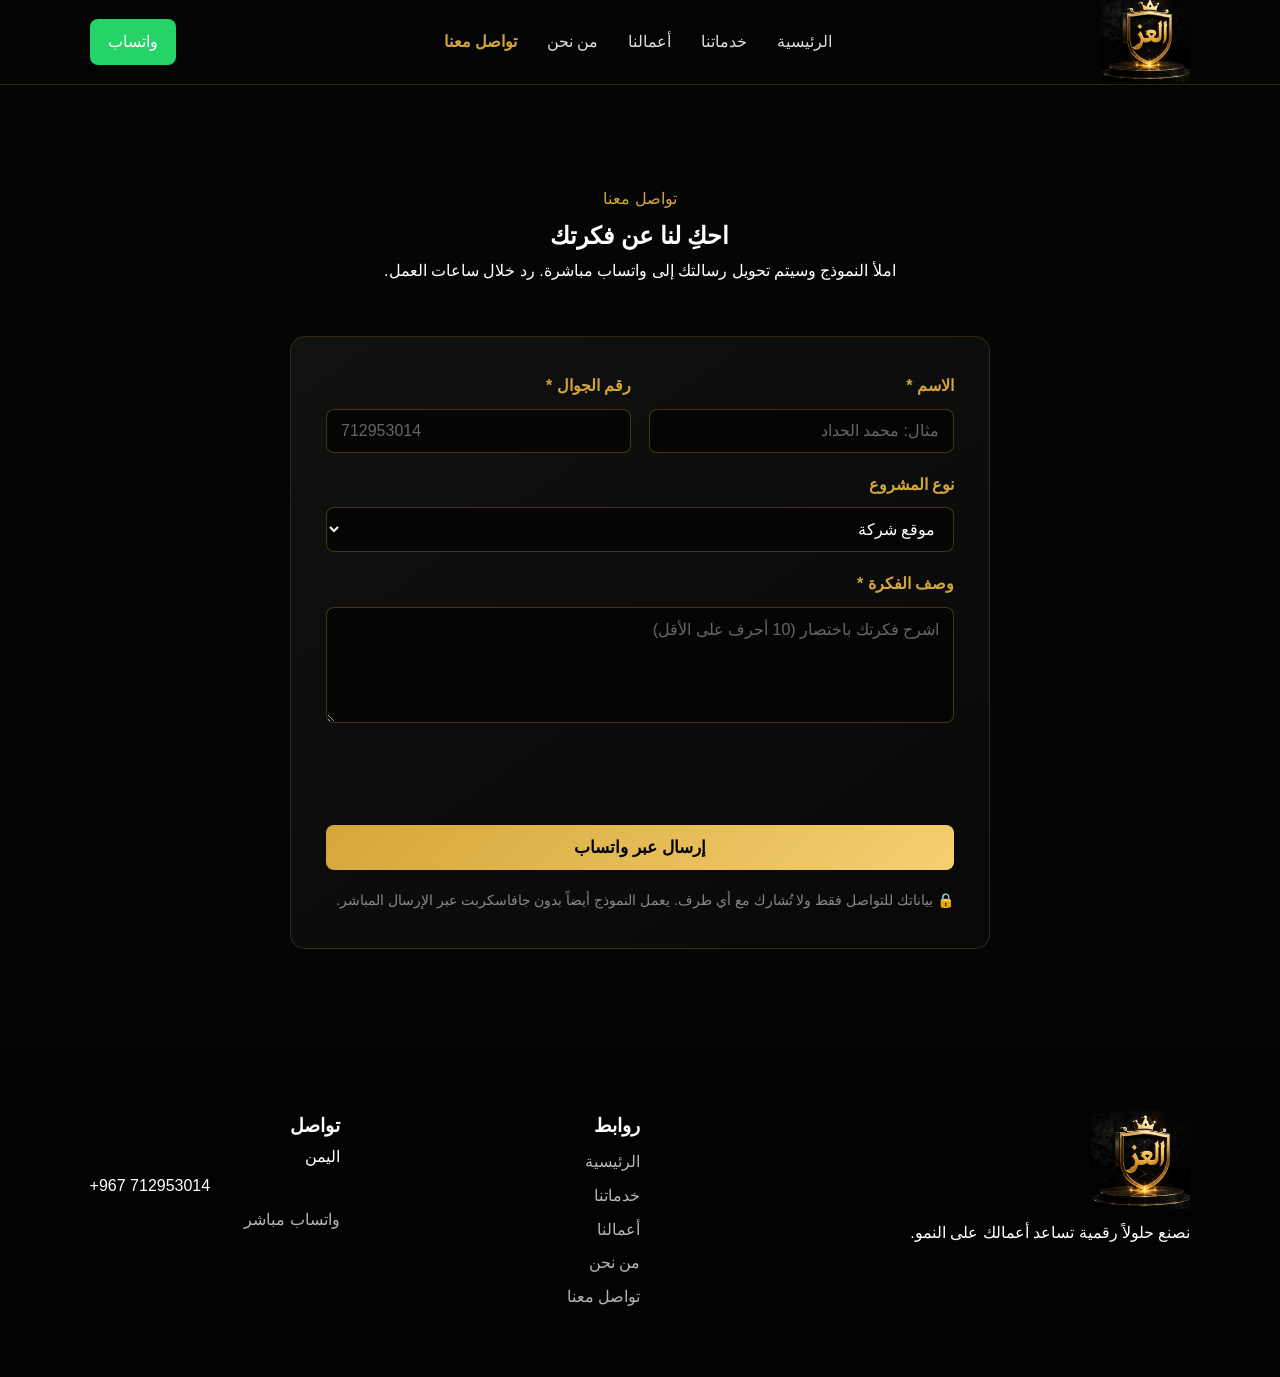
==== contact.html @ ea04bbbe "نشر موقع شركة العز - نسخة SEO محسنة" ====
<!DOCTYPE html>
<html lang="ar" dir="rtl">
<head>
    <meta charset="UTF-8">
    <meta name="viewport" content="width=device-width, initial-scale=1.0">
    <title>تواصل معنا | شركة العز للحلول الرقمية</title>
    <meta name="description" content="تواصل مع شركة العز لبدء مشروعك: واتساب، نموذج تواصل سريع، رد خلال ساعات العمل.">
    <meta property="og:title" content="تواصل معنا | شركة العز">
    <meta property="og:description" content="احكِ لنا عن فكرتك وسنرد خلال ساعات العمل.">
    <meta property="og:type" content="website">
    <link rel="canonical" href="https://alaz-software.vercel.app/contact.html">
    <link rel="alternate" hreflang="ar-SA" href="https://alaz-software.vercel.app/contact.html">
    <link rel="alternate" hreflang="x-default" href="https://alaz-software.vercel.app/contact.html">
    <meta property="og:url" content="https://alaz-software.vercel.app/contact.html">
    <meta property="og:image" content="https://alaz-software.vercel.app/images/logo.png">
    <meta property="og:image:alt" content="شعار شركة العز">
    <meta property="og:locale" content="ar_YE">
    <meta name="twitter:card" content="summary_large_image">
    <meta name="twitter:image" content="https://alaz-software.vercel.app/images/logo.png">
    <meta name="theme-color" content="#050505">
    <link rel="icon" type="image/png" href="images/logo.png">
    <link rel="stylesheet" href="style.css">
</head>
<body>
<a class="skip-link" href="#main-content">تخط إلى المحتوى</a>
<header class="navbar">
    <a href="index.html" class="logo" aria-label="شركة العز - الرئيسية"><img src="images/logo.png" alt="شعار شركة العز" width="90" height="90"></a>
    <button class="menu-toggle" aria-label="فتح القائمة" aria-expanded="false" aria-controls="main-nav"><span aria-hidden="true"></span><span aria-hidden="true"></span><span aria-hidden="true"></span></button>
    <nav id="main-nav" aria-label="التنقل الرئيسي">
        <a href="index.html">الرئيسية</a>
        <a href="services.html">خدماتنا</a>
        <a href="portfolio.html">أعمالنا</a>
        <a href="about.html">من نحن</a>
        <a href="contact.html" aria-current="page">تواصل معنا</a>
    </nav>
    <a class="whatsapp-button" href="https://wa.me/967712953014?text=%D8%A7%D9%84%D8%B3%D9%84%D8%A7%D9%85%20%D8%B9%D9%84%D9%8A%D9%83%D9%85%D8%8C%20%D8%A3%D8%B1%D9%8A%D8%AF%20%D8%A7%D9%84%D8%A7%D8%B3%D8%AA%D9%81%D8%B3%D8%A7%D8%B1%20%D8%B9%D9%86%20%D8%AA%D8%B5%D9%85%D9%8A%D9%85%20%D9%85%D9%88%D9%82%D8%B9%20%D8%A5%D9%84%D9%83%D8%AA%D8%B1%D9%88%D9%86%D9%8A" target="_blank" rel="noopener">واتساب</a>
</header>
<main id="main-content">
<section class="section">
    <div class="section-title"><span>تواصل معنا</span><h1>احكِ لنا عن فكرتك</h1><p>املأ النموذج وسيتم تحويل رسالتك إلى واتساب مباشرة. رد خلال ساعات العمل.</p></div>
    <form id="contact-form" class="contact-form" method="get" action="https://wa.me/967712953014" target="_blank" novalidate>
        <div class="form-row">
            <div class="form-group">
                <label for="cf-name">الاسم *</label>
                <input type="text" id="cf-name" name="name" required minlength="2" maxlength="60" autocomplete="name" placeholder="مثال: محمد الحداد">
            </div>
            <div class="form-group">
                <label for="cf-phone">رقم الجوال *</label>
                <input type="tel" id="cf-phone" name="phone" required dir="ltr" autocomplete="tel" inputmode="tel" pattern="[0-9+\s-]{7,17}" maxlength="17" placeholder="712953014">
            </div>
        </div>
        <div class="form-group">
            <label for="cf-type">نوع المشروع</label>
            <select id="cf-type" name="type">
                <option value="company">موقع شركة</option>
                <option value="store">متجر إلكتروني</option>
                <option value="system">نظام / لوحة تحكم</option>
                <option value="seo">تحسين SEO</option>
                <option value="other">أخرى</option>
            </select>
        </div>
        <div class="form-group">
            <label for="cf-msg">وصف الفكرة *</label>
            <textarea id="cf-msg" name="text" required minlength="10" maxlength="1000" rows="5" placeholder="اشرح فكرتك باختصار (10 أحرف على الأقل)"></textarea>
        </div>
        <p class="form-error" role="alert" aria-live="polite"></p>
        <p class="form-success" role="status" aria-live="polite"></p>
        <button type="submit" class="btn gold form-submit">إرسال عبر واتساب</button>
        <p class="privacy-note">🔒 بياناتك للتواصل فقط ولا تُشارك مع أي طرف. يعمل النموذج أيضاً بدون جافاسكربت عبر الإرسال المباشر.</p>
    </form>
</section>
</main>
<footer>
    <div><img src="images/logo.png" alt="شعار شركة العز" width="100" height="100" loading="lazy"><p>نصنع حلولاً رقمية تساعد أعمالك على النمو.</p></div>
    <div><h3>روابط</h3><a href="index.html">الرئيسية</a><a href="services.html">خدماتنا</a><a href="portfolio.html">أعمالنا</a><a href="about.html">من نحن</a><a href="contact.html">تواصل معنا</a></div>
    <div><h3>تواصل</h3><p>اليمن</p><p dir="ltr">+967 712953014</p><a href="https://wa.me/967712953014" target="_blank" rel="noopener">واتساب مباشر</a></div>
</footer>
<script src="main.js" defer></script>
</body>
</html>
---- style.css ----
* {
    margin: 0;
    padding: 0;
    box-sizing: border-box;
}

html {
    scroll-behavior: smooth;
}

body {

    font-family:
        Arial,
        "Tahoma",
        sans-serif;

    background: #050505;

    color: #fff;

    line-height: 1.8;
}


/* CONTAINER */

section,
.navbar,
footer {

    padding-left: 7%;
    padding-right: 7%;

}


/* NAVBAR */

.navbar {

    height: 85px;

    display: flex;

    align-items: center;

    justify-content: space-between;

    border-bottom: 1px solid
        rgba(212,166,58,.2);

    position: sticky;

    top: 0;

    z-index: 1000;

    background:
        rgba(5,5,5,.92);

    -webkit-backdrop-filter: blur(15px);
    backdrop-filter: blur(15px);
}


.logo img {

    width: 90px;

    height: auto;

}


nav {

    display: flex;

    gap: 30px;
}


nav a {

    color: #ddd;

    text-decoration: none;

    transition: .3s;
}


nav a:hover {

    color: #D4A63A;
}


/* BUTTON */

.btn {

    display: inline-block;

    padding:
        12px 25px;

    border-radius: 8px;

    text-decoration: none;

    transition: .3s;

}


.gold {

    background:
        linear-gradient(
            135deg,
            #D4A63A,
            #F5CF70
        );

    color: #000;

    font-weight: bold;
}


.gold:hover {

    transform:
        translateY(-3px);

    box-shadow:
        0 10px 30px
        rgba(212,166,58,.25);
}


.outline {

    border:
        1px solid #D4A63A;

    color:
        #D4A63A;
}


/* WHATSAPP */

.whatsapp-button {

    background: #25D366;

    color: white;

    padding: 9px 18px;

    border-radius: 8px;

    text-decoration: none;
}


/* HERO */

.hero {

    min-height:
        700px;

    display: grid;

    grid-template-columns:
        1fr 1fr;

    gap: 50px;

    align-items: center;

    background:

        radial-gradient(
            circle at 80% 30%,
            rgba(212,166,58,.15),
            transparent 40%
        );
}


.small-title {

    color:
        #D4A63A;

    font-weight: bold;
}


.hero h1 {

    font-size:
        clamp(42px, 6vw, 75px);

    line-height: 1.2;

    margin:
        20px 0;
}


.hero h1 span {

    color:
        #D4A63A;
}


.hero p {

    color:
        #aaa;

    max-width:
        600px;

    margin-bottom:
        30px;

}


.hero-buttons {

    display:
        flex;

    gap:
        15px;

}


.hero-image img {

    width:
        100%;

    border-radius:
        20px;

    border:
        1px solid
        rgba(212,166,58,.3);

    box-shadow:
        0 30px 80px
        rgba(0,0,0,.7);
}


/* SECTIONS */

.section {

    padding-top:
        100px;

    padding-bottom:
        100px;
}


.dark-section {

    background:
        #080808;
}


.section-title {

    text-align:
        center;

    margin-bottom:
        50px;
}


.section-title span {

    color:
        #D4A63A;
}


.section-title h2 {

    font-size:
        42px;

    margin:
        10px 0;
}


/* SERVICES */

.services-grid {

    display:
        grid;

    grid-template-columns:
        repeat(4,1fr);

    gap:
        20px;
}


.service-card {

    padding:
        30px;

    background:
        linear-gradient(
            145deg,
            #111,
            #080808
        );

    border:
        1px solid
        rgba(212,166,58,.2);

    border-radius:
        15px;

    transition:
        .3s;
}


.service-card:hover {

    transform:
        translateY(-8px);

    border-color:
        #D4A63A;
}


.icon {

    color:
        #D4A63A;

    font-size:
        28px;

    margin-bottom:
        15px;
}


.service-card p {

    color:
        #999;
}


/* PORTFOLIO */

.portfolio-grid {

    display:
        grid;

    grid-template-columns:
        repeat(3,1fr);

    gap:
        25px;
}


.project {

    position:
        relative;

    overflow:
        hidden;

    border-radius:
        15px;

    background:
        #111;
}


.project img {

    width:
        100%;

    height:
        300px;

    object-fit:
        cover;

    transition:
        .5s;
}


.project:hover img {

    transform:
        scale(1.08);
}


.project-info {

    padding:
        20px;
}


.project-info span {

    color:
        #D4A63A;

    font-size:
        14px;
}


/* PROCESS */

.process {

    display:
        grid;

    grid-template-columns:
        repeat(4,1fr);

    gap:
        20px;
}


.process div {

    border-top:
        1px solid #D4A63A;

    padding-top:
        25px;
}


.process strong {

    color:
        #D4A63A;

    font-size:
        30px;
}


.process p {

    color:
        #999;
}


/* CTA */

.cta {

    text-align:
        center;

    padding:
        100px 7%;

    background:

        radial-gradient(
            circle,
            rgba(212,166,58,.15),
            transparent 60%
        );

    border-top:
        1px solid
        rgba(212,166,58,.2);

    border-bottom:
        1px solid
        rgba(212,166,58,.2);
}


.cta h2 {

    font-size:
        45px;

    margin-bottom:
        15px;
}


.cta p {

    color:
        #aaa;

    margin-bottom:
        30px;
}


/* FOOTER */

footer {

    padding-top:
        60px;

    padding-bottom:
        60px;

    display:
        grid;

    grid-template-columns:
        2fr 1fr 1fr;

    gap:
        50px;

    background:
        #030303;
}


footer img {

    width:
        100px;
}


footer a {

    display:
        block;

    color:
        #b5b5b5;

    text-decoration:
        none;

    margin:
        5px 0;
}


footer a:hover {

    color:
        #D4A63A;
}


/* MOBILE */

@media (max-width: 900px) {

    .navbar {

        padding:
            15px 5%;
    }

    .navbar .menu-toggle {
        display: flex;
    }

    nav {
        position: fixed;
        top: 85px;
        right: 0;
        left: 0;
        flex-direction: column;
        gap: 0;
        background: rgba(5,5,5,.98);
        border-bottom: 1px solid rgba(212,166,58,.2);
        max-height: 0;
        overflow: hidden;
        transition: max-height .35s ease;
        z-index: 999;
    }

    nav.open {
        max-height: 400px;
    }

    nav a {
        padding: 14px 7%;
        border-top: 1px solid rgba(255,255,255,.06);
    }

    .hero {

        grid-template-columns:
            1fr;

        padding-top:
            70px;

        padding-bottom:
            70px;
    }

    .services-grid {

        grid-template-columns:
            repeat(2,1fr);
    }

    .features-grid {

        grid-template-columns:
            repeat(2,1fr);
    }

    .portfolio-grid {

        grid-template-columns:
            1fr;
    }

    .process {

        grid-template-columns:
            repeat(2,1fr);
    }

    footer {

        grid-template-columns:
            1fr;
    }

}


@media (max-width: 600px) {

    .services-grid {

        grid-template-columns:
            1fr;
    }

    .features-grid {

        grid-template-columns:
            1fr;
    }

    .process {

        grid-template-columns:
            1fr;
    }

    .hero h1 {

        font-size:
            42px;
    }

    .hero-buttons {

        flex-direction:
            column;
    }

}

/* ===== إصلاحات الأمان والإتاحة والأداء ===== */

/* زر القائمة مخفي افتراضياً على الشاشات الكبيرة (يُفعّل داخل الميديا أدناه) */
.menu-toggle {
    display: none;
    flex-direction: column;
    gap: 5px;
    background: none;
    border: 1px solid rgba(212,166,58,.4);
    border-radius: 8px;
    padding: 10px 12px;
    cursor: pointer;
}

.menu-toggle span {
    display: block;
    width: 22px;
    height: 2px;
    background: #D4A63A;
    transition: .3s;
}

.menu-toggle.active span:nth-child(1) {
    transform: translateY(7px) rotate(45deg);
}

.menu-toggle.active span:nth-child(2) {
    opacity: 0;
}

.menu-toggle.active span:nth-child(3) {
    transform: translateY(-7px) rotate(-45deg);
}

nav a.active,
nav a[aria-current="page"] {
    color: #D4A63A;
    font-weight: bold;
}

/* تركيز لوحة المفاتيح (إتاحة) */
a:focus-visible,
button:focus-visible,
input:focus-visible,
select:focus-visible,
textarea:focus-visible {
    outline: 3px solid #D4A63A;
    outline-offset: 2px;
}

/* الظهور التدريجي */
.reveal {
    opacity: 0;
    transform: translateY(24px);
    transition: opacity .6s ease, transform .6s ease;
}

.reveal.visible {
    opacity: 1;
    transform: none;
}

/* زر العودة للأعلى */
.back-to-top {
    position: fixed;
    bottom: 24px;
    left: 24px;
    width: 48px;
    height: 48px;
    border-radius: 50%;
    border: 1px solid #D4A63A;
    background: rgba(5,5,5,.9);
    color: #D4A63A;
    font-size: 22px;
    cursor: pointer;
    opacity: 0;
    pointer-events: none;
    transition: .3s;
    z-index: 999;
}

.back-to-top.show {
    opacity: 1;
    pointer-events: auto;
}

.back-to-top:hover {
    background: #D4A63A;
    color: #000;
}

/* شبكة المميزات (3 أعمدة على الكبير، عمود على الجوال) */
.features-grid {
    grid-template-columns: repeat(3,1fr);
}

/* رابط التخطي للوحة المفاتيح */
.skip-link {
    position: absolute;
    top: -60px;
    right: 16px;
    background: #D4A63A;
    color: #000;
    padding: 10px 18px;
    border-radius: 8px;
    z-index: 2000;
    text-decoration: none;
    font-weight: bold;
    transition: top .2s;
}

.skip-link:focus {
    top: 10px;
}

/* زر إرسال النموذج */
.form-submit {
    border: none;
    cursor: pointer;
    font-family: inherit;
    font-size: 17px;
}

/* زر خدمة */
.service-cta {
    margin-top: 15px;
}

/* وصف المشروع */
.project-desc {
    color: #c9c9c9;
}

/* عناوين البطاقات */
.card-title {
    font-size: 22px;
}

.card-title-sm {
    font-size: 20px;
}

/* توسيط */
.center-block {
    text-align: center;
}

.center-row {
    justify-content: center;
}

.center-gap {
    text-align: center;
    margin-top: 25px;
}

/* نموذج التواصل */
.contact-form {
    max-width: 700px;
    margin: 0 auto;
    background: linear-gradient(145deg, #111, #080808);
    border: 1px solid rgba(212,166,58,.2);
    border-radius: 15px;
    padding: 35px;
    display: flex;
    flex-direction: column;
    gap: 18px;
}

.form-row {
    display: grid;
    grid-template-columns: 1fr 1fr;
    gap: 18px;
}

.form-group {
    display: flex;
    flex-direction: column;
    gap: 8px;
}

.form-group label {
    font-weight: bold;
    color: #D4A63A;
}

.form-group input,
.form-group select,
.form-group textarea {
    background: #050505;
    border: 1px solid rgba(212,166,58,.3);
    border-radius: 8px;
    padding: 12px 14px;
    color: #fff;
    font-family: inherit;
    font-size: 16px;
}

.form-group input::placeholder,
.form-group textarea::placeholder {
    color: #666;
}

.form-error {
    color: #ff7b7b;
    min-height: 1.5em;
}

.form-success {
    color: #25D366;
    min-height: 1.5em;
}

.privacy-note {
    color: #888;
    font-size: 14px;
}

/* تحسين تباين النصوص (إتاحة) */
.hero p,
.service-card p,
.process p,
.cta p {
    color: #c9c9c9;
}

@media (max-width: 600px) {
    .form-row {
        grid-template-columns: 1fr;
    }

    .contact-form {
        padding: 22px;
    }
}

/* تقليل الحركة لمن يفضل ذلك */
@media (prefers-reduced-motion: reduce) {
    *,
    *::before,
    *::after {
        animation: none !important;
        transition: none !important;
        scroll-behavior: auto !important;
    }

    .reveal {
        opacity: 1;
        transform: none;
    }
}
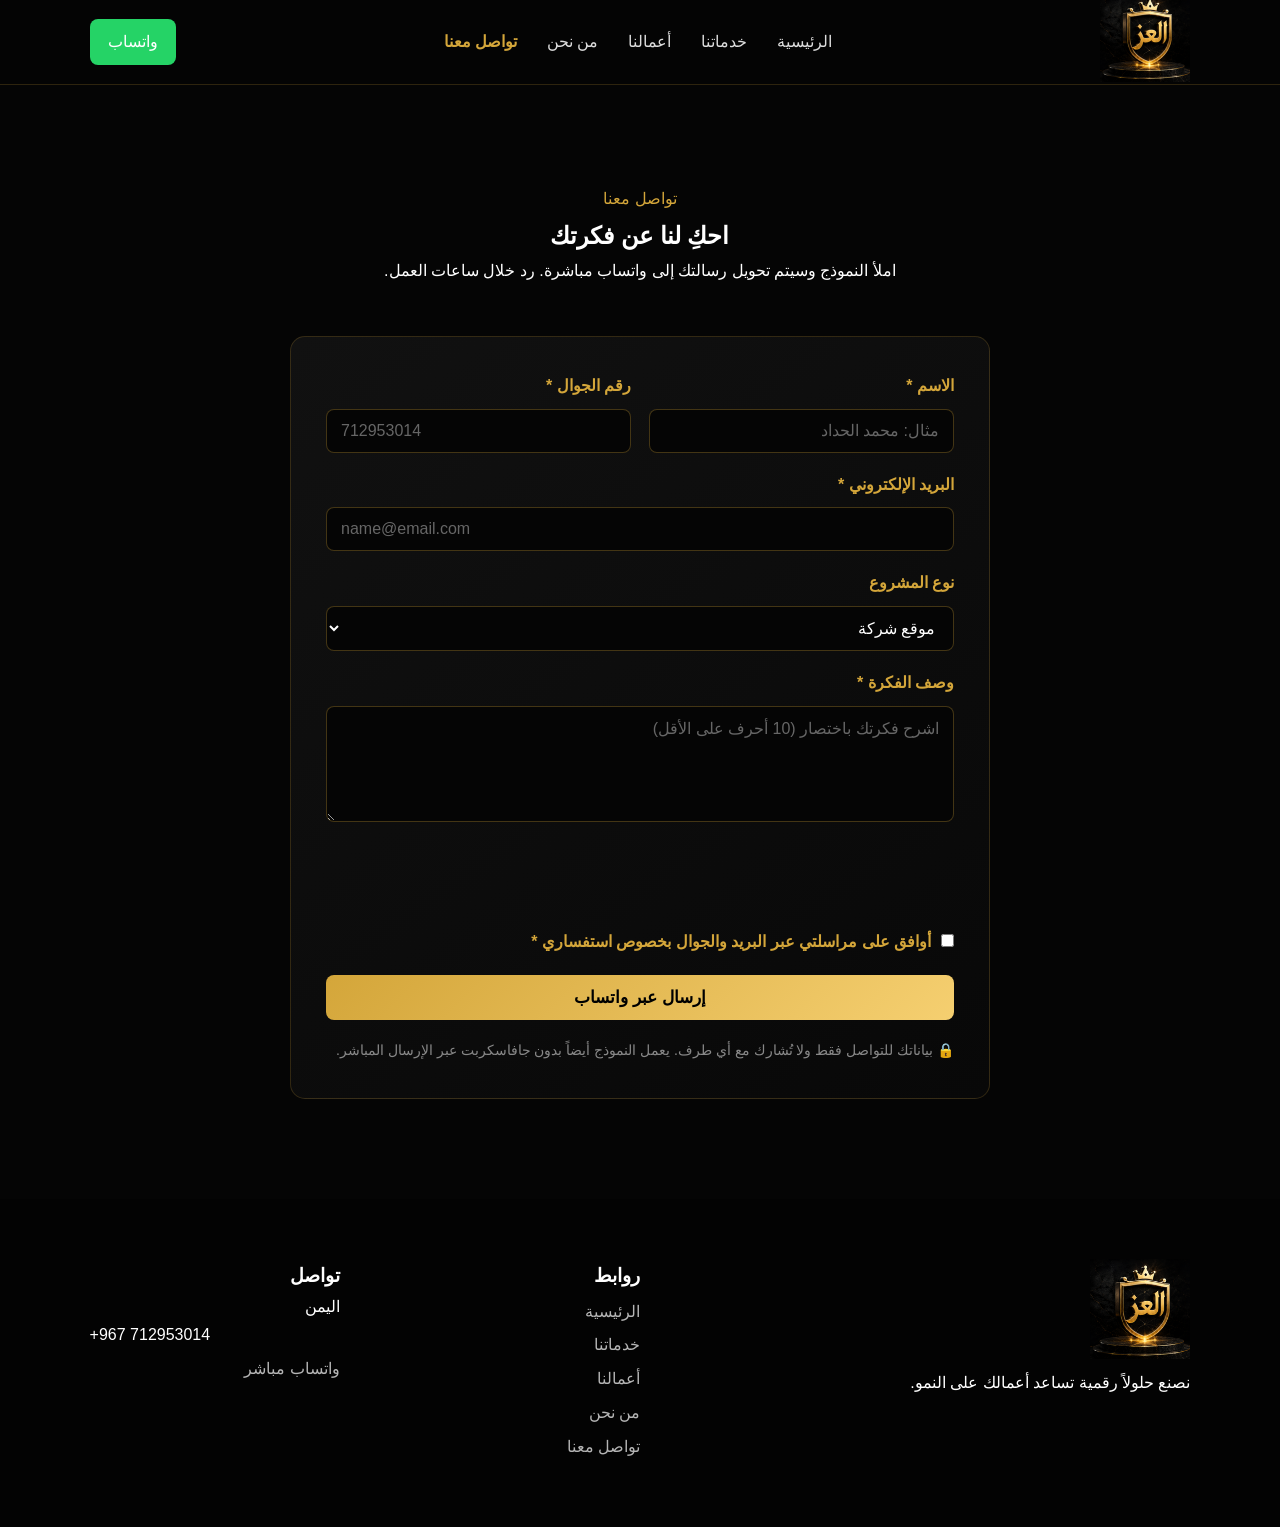
==== commit d003eb4b: "إضافة رسالة الترحيب بالبريد: حقل بريد + دالة Vercel + Resend" ====
--- a/contact.html
+++ b/contact.html
@@ -50,6 +50,10 @@
             </div>
         </div>
         <div class="form-group">
+            <label for="cf-email">البريد الإلكتروني *</label>
+            <input type="email" id="cf-email" name="email" required dir="ltr" autocomplete="email" maxlength="100" placeholder="name@email.com">
+        </div>
+        <div class="form-group">
             <label for="cf-type">نوع المشروع</label>
             <select id="cf-type" name="type">
                 <option value="company">موقع شركة</option>
@@ -65,6 +69,13 @@
         </div>
         <p class="form-error" role="alert" aria-live="polite"></p>
         <p class="form-success" role="status" aria-live="polite"></p>
+        <div class="form-group consent-group">
+            <label class="consent-label"><input type="checkbox" id="cf-consent" required> أوافق على مراسلتي عبر البريد والجوال بخصوص استفساري *</label>
+        </div>
+        <div class="hp-field" aria-hidden="true">
+            <label for="cf-website">اترك هذا فارغاً</label>
+            <input type="text" id="cf-website" name="website" tabindex="-1" autocomplete="off">
+        </div>
         <button type="submit" class="btn gold form-submit">إرسال عبر واتساب</button>
         <p class="privacy-note">🔒 بياناتك للتواصل فقط ولا تُشارك مع أي طرف. يعمل النموذج أيضاً بدون جافاسكربت عبر الإرسال المباشر.</p>
     </form>
--- a/style.css
+++ b/style.css
@@ -834,9 +834,40 @@
     font-size: 17px;
 }
 
+/* موافقة المراسلة + حقل مكافحة السبام */
+.consent-group {
+    margin-top: 4px;
+}
+
+.consent-label {
+    display: flex;
+    gap: 10px;
+    align-items: flex-start;
+    font-weight: normal;
+    color: #c9c9c9;
+    cursor: pointer;
+}
+
+.consent-label input {
+    margin-top: 6px;
+    accent-color: #D4A63A;
+}
+
+.hp-field {
+    position: absolute;
+    left: -9999px;
+    opacity: 0;
+    height: 0;
+    overflow: hidden;
+}
+
 /* زر خدمة */
 .service-cta {
     margin-top: 15px;
+}
+
+a.service-cta.btn {
+    display: inline-block;
 }
 
 /* وصف المشروع */
